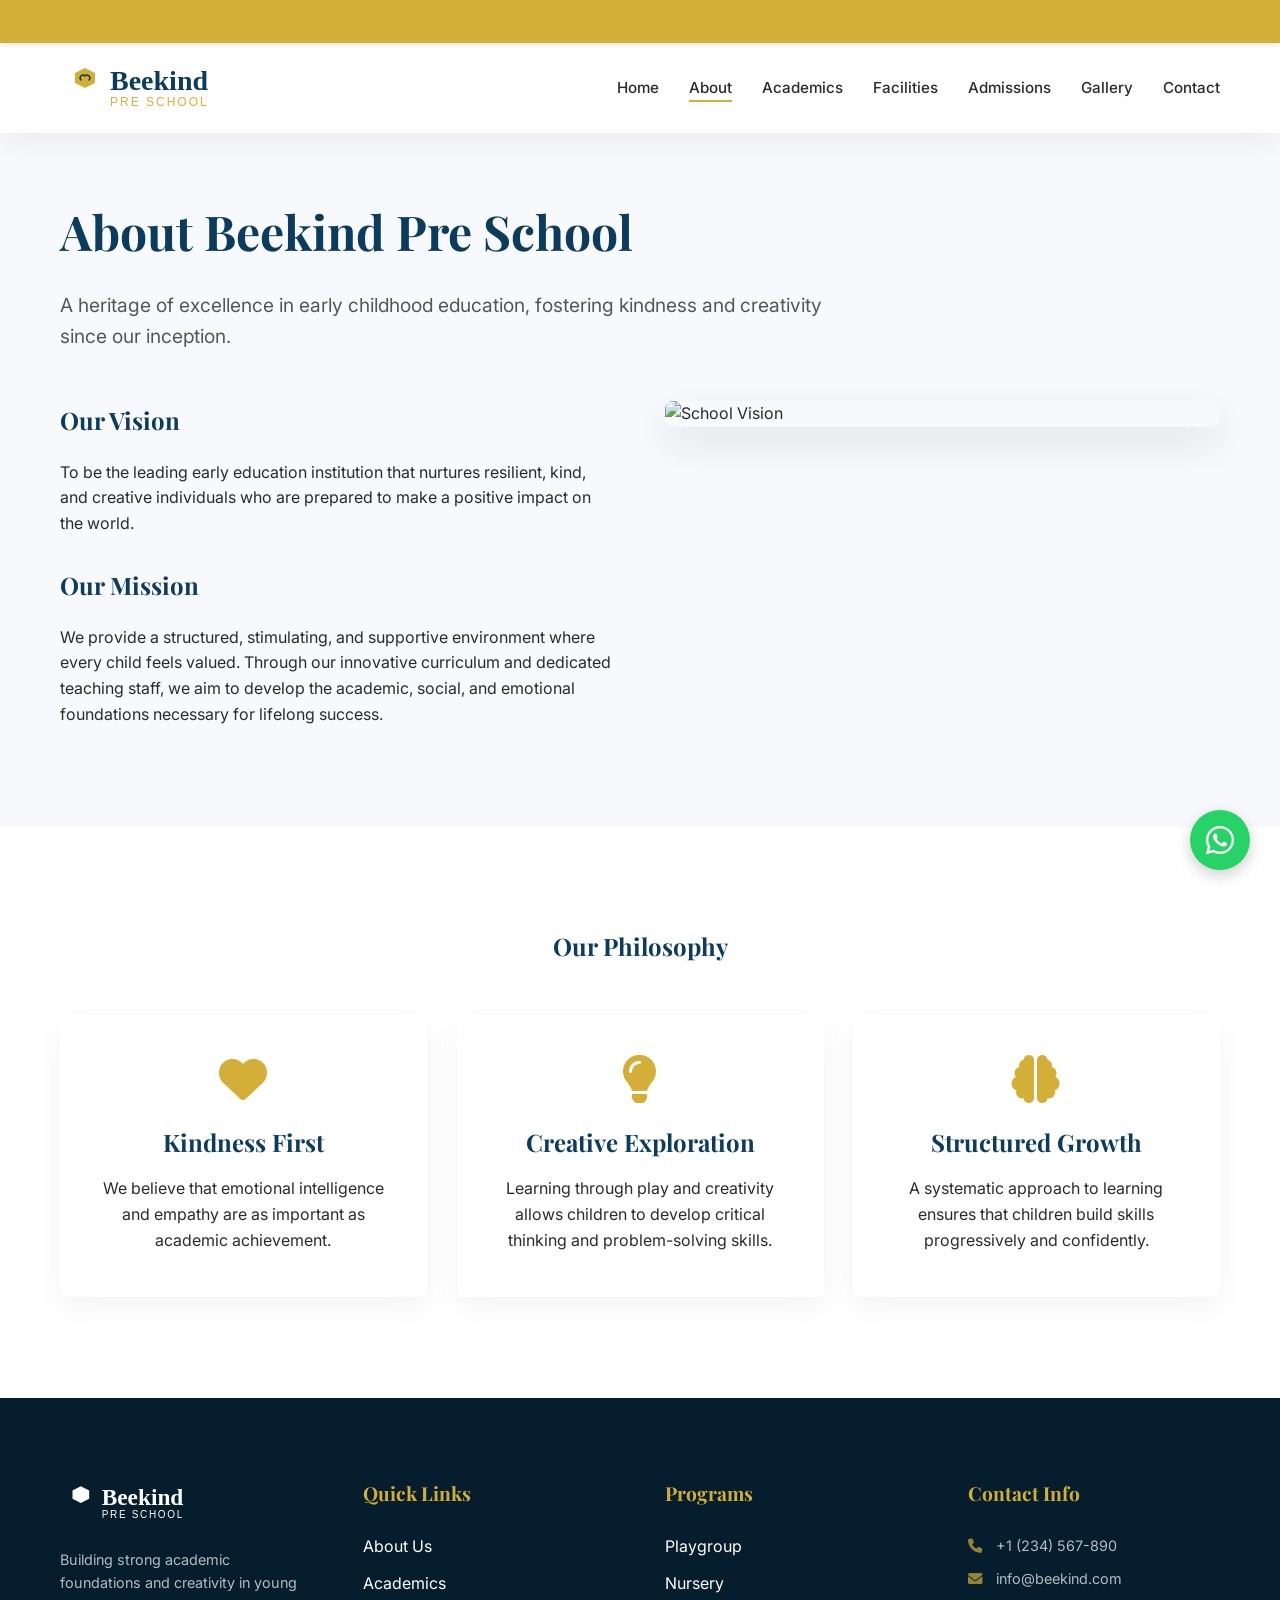
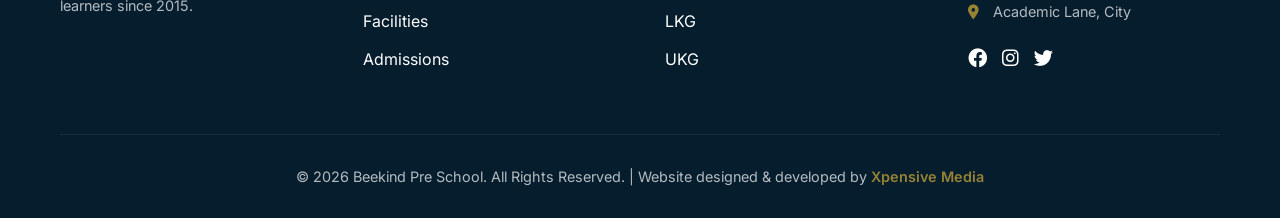
==== about.html @ 11b9f884 "Initial commit: Premium Preschool Web App with Admissions, Facilities, and Gallery" ====
<!DOCTYPE html>
<html lang="en">
<head>
    <meta charset="UTF-8">
    <meta name="viewport" content="width=device-width, initial-scale=1.0">
    <title>About Us | Beekind Pre School</title>
    <link href="https://fonts.googleapis.com/css2?family=Inter:wght@400;500;600;700&family=Playfair+Display:ital,wght@0,700;1,700&display=swap" rel="stylesheet">
    <link rel="stylesheet" href="https://cdnjs.cloudflare.com/ajax/libs/font-awesome/6.0.0/css/all.min.css">
    <link rel="stylesheet" href="css/style.css">
    <!-- Favicon -->
    <link rel="icon" type="image/svg+xml" href="assets/favicon.svg">
</head>
<body>
    <!-- Announcement Bar -->
    <div class="announcement-bar">
        <div class="announcement-text">
            ✨ Admissions Open for 2026–27! Join Beekind Pre School today. 🎒 Early Bird registrations closing soon! 🖌️ Enroll your child for a brighter future. ✨
        </div>
    </div>
    <header>
        <div class="container nav-container">
            <a href="index.html" class="logo">
                <img src="assets/logo.svg" alt="Beekind Pre School Logo">
            </a>
            <ul class="nav-links">
                <li><a href="index.html">Home</a></li>
                <li><a href="about.html" class="active">About</a></li>
                <li><a href="academics.html">Academics</a></li>
                <li><a href="facilities.html">Facilities</a></li>
                <li><a href="admissions.html">Admissions</a></li>
                <li><a href="gallery.html">Gallery</a></li>
                <li><a href="contact.html">Contact</a></li>
            </ul>
            <div class="mobile-toggle">
                <i class="fas fa-bars"></i>
            </div>
        </div>
    </header>

    <section class="section-padding bg-light" style="padding-top: 60px;">
        <div class="container">
            <h1 style="font-size: 3rem; margin-bottom: 20px;">About Beekind Pre School</h1>
            <p style="font-size: 1.2rem; color: var(--text-light); max-width: 800px; margin-bottom: 50px;">A heritage of excellence in early childhood education, fostering kindness and creativity since our inception.</p>
            
            <div style="display: flex; gap: 50px; flex-wrap: wrap;">
                <div style="flex: 1; min-width: 300px;">
                    <h2 style="margin-bottom: 20px;">Our Vision</h2>
                    <p style="margin-bottom: 30px;">To be the leading early education institution that nurtures resilient, kind, and creative individuals who are prepared to make a positive impact on the world.</p>
                    <h2 style="margin-bottom: 20px;">Our Mission</h2>
                    <p>We provide a structured, stimulating, and supportive environment where every child feels valued. Through our innovative curriculum and dedicated teaching staff, we aim to develop the academic, social, and emotional foundations necessary for lifelong success.</p>
                </div>
                <div style="flex: 1; min-width: 300px;">
                    <img src="https://images.unsplash.com/photo-1546410531-bb4caa6b424d?auto=format&fit=crop&w=800&q=80" alt="School Vision" style="border-radius: var(--border-radius); box-shadow: var(--shadow-medium);">
                </div>
            </div>
        </div>
    </section>

    <section class="section-padding" style="background-color: white;">
        <div class="container">
            <h2 class="text-center" style="margin-bottom: 50px;">Our Philosophy</h2>
            <div class="grid-3">
                <div class="card">
                    <i class="fas fa-heart fa-3x" style="color: var(--accent-color); margin-bottom: 20px;"></i>
                    <h3>Kindness First</h3>
                    <p>We believe that emotional intelligence and empathy are as important as academic achievement.</p>
                </div>
                <div class="card">
                    <i class="fas fa-lightbulb fa-3x" style="color: var(--accent-color); margin-bottom: 20px;"></i>
                    <h3>Creative Exploration</h3>
                    <p>Learning through play and creativity allows children to develop critical thinking and problem-solving skills.</p>
                </div>
                <div class="card">
                    <i class="fas fa-brain fa-3x" style="color: var(--accent-color); margin-bottom: 20px;"></i>
                    <h3>Structured Growth</h3>
                    <p>A systematic approach to learning ensures that children build skills progressively and confidently.</p>
                </div>
            </div>
        </div>
    </section>

    <!-- Footer -->
    <footer>
        <div class="container">
            <div class="footer-grid">
                <div class="footer-col">
                    <img src="assets/logo.svg" alt="Beekind Logo" style="height: 50px; margin-bottom: 20px; filter: brightness(0) invert(1);">
                    <p style="opacity: 0.7; font-size: 0.9rem;">Building strong academic foundations and creativity in young learners since 2015.</p>
                </div>
                <div class="footer-col">
                    <h4>Quick Links</h4>
                    <ul class="footer-links">
                        <li><a href="about.html">About Us</a></li>
                        <li><a href="academics.html">Academics</a></li>
                        <li><a href="facilities.html">Facilities</a></li>
                        <li><a href="admissions.html">Admissions</a></li>
                    </ul>
                </div>
                <div class="footer-col">
                    <h4>Programs</h4>
                    <ul class="footer-links">
                        <li><a href="academics.html#playgroup">Playgroup</a></li>
                        <li><a href="academics.html#nursery">Nursery</a></li>
                        <li><a href="academics.html#lkg">LKG</a></li>
                        <li><a href="academics.html#ukg">UKG</a></li>
                    </ul>
                </div>
                <div class="footer-col">
                    <h4>Contact Info</h4>
                    <ul style="opacity: 0.7; font-size: 0.9rem;">
                        <li style="margin-bottom: 10px;"><i class="fas fa-phone" style="margin-right: 10px; color: var(--accent-color);"></i> +1 (234) 567-890</li>
                        <li style="margin-bottom: 10px;"><i class="fas fa-envelope" style="margin-right: 10px; color: var(--accent-color);"></i> info@beekind.com</li>
                        <li><i class="fas fa-map-marker-alt" style="margin-right: 10px; color: var(--accent-color);"></i> Academic Lane, City</li>
                    </ul>
                    <div style="display: flex; gap: 15px; margin-top: 20px;">
                        <a href="#" style="font-size: 1.2rem; color: white;"><i class="fab fa-facebook"></i></a>
                        <a href="#" style="font-size: 1.2rem; color: white;"><i class="fab fa-instagram"></i></a>
                        <a href="#" style="font-size: 1.2rem; color: white;"><i class="fab fa-twitter"></i></a>
                    </div>
                </div>
            </div>
            <div class="footer-bottom">
                &copy; 2026 Beekind Pre School. All Rights Reserved. | Website designed & developed by <a href="https://xpensivemedia.vercel.app" target="_blank" style="color: var(--accent-color); font-weight: 600;">Xpensive Media</a>
            </div>
        </div>
    </footer>

    <a href="https://wa.me/1234567890" class="whatsapp-btn" target="_blank">
        <i class="fab fa-whatsapp"></i>
    </a>
    <script src="js/script.js"></script>
</body>
</html>
---- css/style.css ----
:root {
    --primary-color: #0B3C5D;
    --secondary-color: #FFFFFF;
    --accent-color: #D4AF37;
    --bg-color: #F7F9FC;
    --text-color: #2B2B2B;
    --text-light: #555555;
    --shadow-soft: 0 10px 30px rgba(0, 0, 0, 0.05);
    --shadow-medium: 0 15px 40px rgba(0, 0, 0, 0.1);
    --transition-smooth: all 0.3s cubic-bezier(0.4, 0, 0.2, 1);
    --container-width: 1200px;
    --border-radius: 8px;
}

/* Announcement Bar */
.announcement-bar {
    background-color: var(--accent-color);
    color: var(--primary-color);
    padding: 10px 0;
    overflow: hidden;
    white-space: nowrap;
    position: relative;
    z-index: 1001;
    font-weight: 600;
    font-size: 0.9rem;
    box-shadow: 0 2px 5px rgba(0,0,0,0.1);
}

.announcement-text {
    display: inline-block;
    padding-left: 100%;
    animation: marquee-scroll 30s linear infinite;
}

@keyframes marquee-scroll {
    0% { transform: translateX(0); }
    100% { transform: translateX(-100%); }
}

/* Reveal Animations */
@keyframes revealUp {
    from { 
        opacity: 0; 
        transform: translateY(40px) scale(0.98); 
    }
    to { 
        opacity: 1; 
        transform: translateY(0) scale(1); 
    }
}

.reveal {
    opacity: 0;
    transition: opacity 0.8s ease, transform 0.8s cubic-bezier(0.23, 1, 0.32, 1);
}

.reveal.active {
    opacity: 1;
    animation: revealUp 1s cubic-bezier(0.23, 1, 0.32, 1) forwards;
}

.stagger-item {
    opacity: 0;
}

* {
    margin: 0;
    padding: 0;
    box-sizing: border-box;
}

body {
    font-family: 'Inter', sans-serif;
    background-color: var(--bg-color);
    color: var(--text-color);
    line-height: 1.6;
    overflow-x: hidden;
}

h1, h2, h3, h4, .font-premium {
    font-family: 'Playfair Display', serif;
    font-weight: 700;
    color: var(--primary-color);
}

a {
    text-decoration: none;
    color: inherit;
    transition: var(--transition-smooth);
}

ul {
    list-style: none;
}

img {
    max-width: 100%;
    display: block;
}

/* Utilities */
.container {
    max-width: var(--container-width);
    margin: 0 auto;
    padding: 0 20px;
}

.section-padding {
    padding: 100px 0;
}

.text-center {
    text-align: center;
}

.btn {
    display: inline-block;
    padding: 14px 32px;
    border-radius: var(--border-radius);
    font-weight: 600;
    cursor: pointer;
    transition: var(--transition-smooth);
    border: none;
    font-size: 1rem;
}

.btn-primary {
    background-color: var(--primary-color);
    color: var(--secondary-color);
}

.btn-primary:hover {
    background-color: #082d47;
    transform: translateY(-2px);
    box-shadow: var(--shadow-medium);
}

.btn-accent {
    background-color: var(--accent-color);
    color: var(--secondary-color);
}

.btn-accent:hover {
    background-color: #b3942e;
    transform: translateY(-2px);
    box-shadow: var(--shadow-medium);
}

.badge {
    display: inline-block;
    padding: 6px 16px;
    background-color: var(--accent-color);
    color: white;
    border-radius: 50px;
    font-size: 0.85rem;
    font-weight: 700;
    margin-bottom: 20px;
}

/* Header & Nav */
header {
    background-color: var(--secondary-color);
    box-shadow: var(--shadow-soft);
    position: sticky;
    top: 0;
    z-index: 1000;
    height: 90px;
    display: flex;
    align-items: center;
}

.nav-container {
    display: flex;
    justify-content: space-between;
    align-items: center;
    width: 100%;
}

.logo img {
    height: 60px;
}

.nav-links {
    display: flex;
    gap: 30px;
}

.nav-links li a {
    font-weight: 500;
    font-size: 0.95rem;
    color: var(--text-color);
    position: relative;
}

.nav-links li a::after {
    content: '';
    position: absolute;
    bottom: -5px;
    left: 0;
    width: 0;
    height: 2px;
    background-color: var(--accent-color);
    transition: var(--transition-smooth);
}

.nav-links li a:hover {
    color: var(--primary-color);
}

.nav-links li a:hover::after,
.nav-links li a.active::after {
    width: 100%;
}

.mobile-toggle {
    display: none;
    font-size: 1.5rem;
    cursor: pointer;
}

/* Hero Section */
.hero {
    height: 80vh;
    background: linear-gradient(rgba(11, 60, 93, 0.8), rgba(11, 60, 93, 0.6)), url('../assets/hero.png');
    background-size: cover;
    background-position: center;
    display: flex;
    align-items: center;
    color: var(--secondary-color);
    text-align: center;
}

.hero h1 {
    font-size: 3.5rem;
    margin-bottom: 20px;
    color: var(--secondary-color);
}

.hero p {
    font-size: 1.25rem;
    max-width: 700px;
    margin: 0 auto 40px;
    opacity: 0.9;
}

/* Cards & Grids */
.grid-3 {
    display: grid;
    grid-template-columns: repeat(auto-fit, minmax(300px, 1fr));
    gap: 30px;
}

.card {
    background-color: var(--secondary-color);
    padding: 40px;
    border-radius: var(--border-radius);
    box-shadow: var(--shadow-soft);
    transition: var(--transition-smooth);
    border-bottom: 4px solid transparent;
    text-align: center;
}

.card:hover {
    transform: translateY(-10px);
    box-shadow: var(--shadow-medium);
    border-bottom-color: var(--accent-color);
}

.card-icon {
    width: 60px;
    height: 60px;
    margin: 0 auto 25px;
    display: flex;
    align-items: center;
    justify-content: center;
}

.card h3 {
    margin-bottom: 15px;
    font-size: 1.5rem;
}

/* Gallery Grid */
.gallery-grid {
    display: grid;
    grid-template-columns: repeat(auto-fill, minmax(350px, 1fr));
    gap: 20px;
}

.gallery-item {
    position: relative;
    overflow: hidden;
    border-radius: var(--border-radius);
    aspect-ratio: 4/3;
    cursor: pointer;
}

.gallery-item img {
    width: 100%;
    height: 100%;
    object-fit: cover;
    transition: var(--transition-smooth);
}

.gallery-item:hover img {
    transform: scale(1.1);
}

/* Principal Message */
.quote-box {
    background-color: var(--primary-color);
    color: var(--secondary-color);
    padding: 60px;
    border-radius: var(--border-radius);
    text-align: center;
    position: relative;
}

.quote-box blockquote {
    font-family: 'Playfair Display', serif;
    font-size: 1.8rem;
    font-style: italic;
    margin-bottom: 20px;
}

/* Footer */
footer {
    background-color: #051d2d;
    color: var(--secondary-color);
    padding: 80px 0 30px;
}

.footer-grid {
    display: grid;
    grid-template-columns: repeat(auto-fit, minmax(200px, 1fr));
    gap: 50px;
    margin-bottom: 50px;
}

.footer-col h4 {
    color: var(--accent-color);
    margin-bottom: 25px;
    font-size: 1.2rem;
}

.footer-links li {
    margin-bottom: 12px;
}

.footer-links li a:hover {
    color: var(--accent-color);
    padding-left: 5px;
}

.footer-bottom {
    border-top: 1px solid rgba(255, 255, 255, 0.1);
    padding-top: 30px;
    text-align: center;
    font-size: 0.9rem;
    opacity: 0.7;
}

/* Floating WhatsApp */
.whatsapp-btn {
    position: fixed;
    bottom: 30px;
    right: 30px;
    background-color: #25D366;
    color: white;
    width: 60px;
    height: 60px;
    border-radius: 50%;
    display: flex;
    align-items: center;
    justify-content: center;
    font-size: 2rem;
    box-shadow: 0 5px 15px rgba(0,0,0,0.2);
    z-index: 1000;
    transition: var(--transition-smooth);
}

.whatsapp-btn:hover {
    transform: scale(1.1);
    box-shadow: 0 0 25px rgba(37, 211, 102, 0.6), 0 0 50px rgba(37, 211, 102, 0.3);
}

/* Responsive */
@media (max-width: 768px) {
    header {
        height: 70px;
    }
    
    .nav-links {
        display: flex;
        position: fixed;
        top: 70px;
        left: -100%;
        width: 100%;
        height: calc(100vh - 70px);
        background-color: var(--secondary-color);
        flex-direction: column;
        padding: 50px 20px;
        gap: 25px;
        text-align: center;
        transition: var(--transition-smooth);
        z-index: 1001;
    }
    
    .nav-links.active {
        left: 0;
    }
    
    .mobile-toggle {
        display: block;
    }
    
    .hero h1 {
        font-size: 2.5rem;
    }
    
    .hero p {
        font-size: 1rem;
    }
}
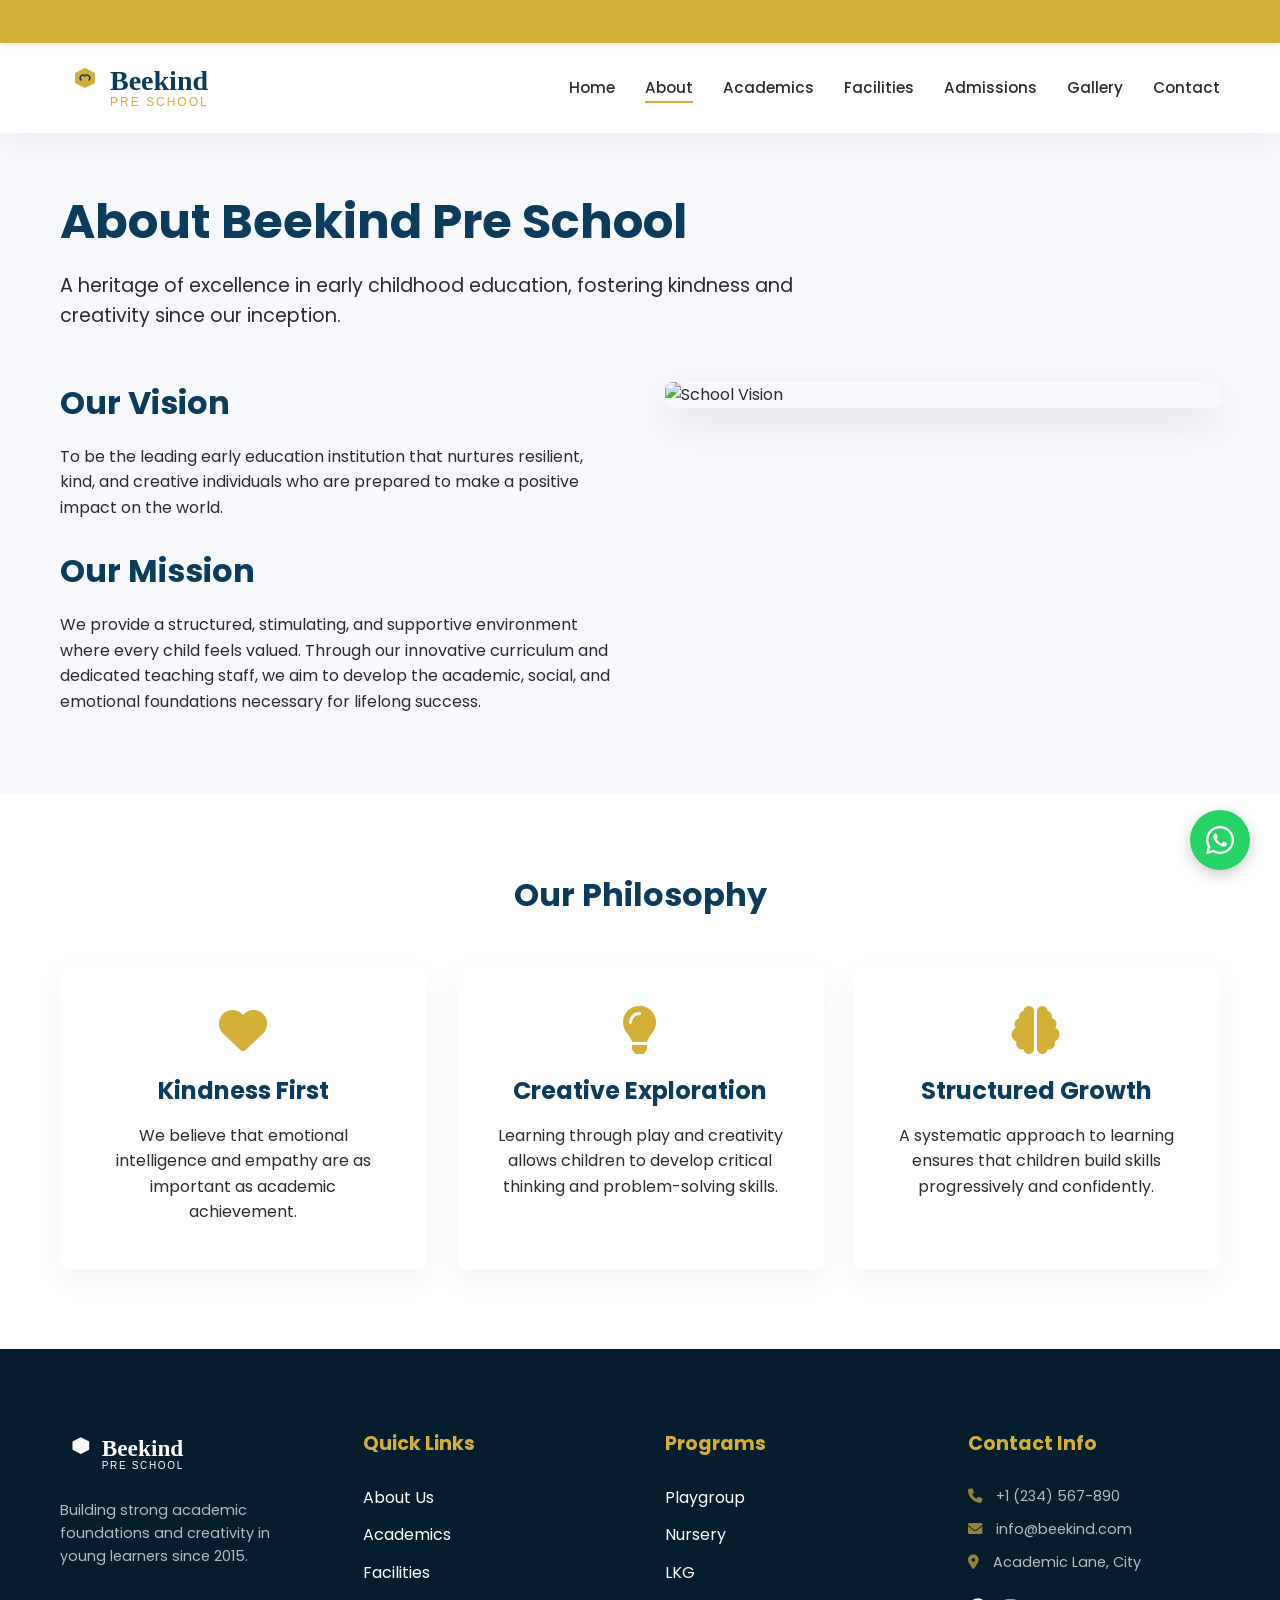
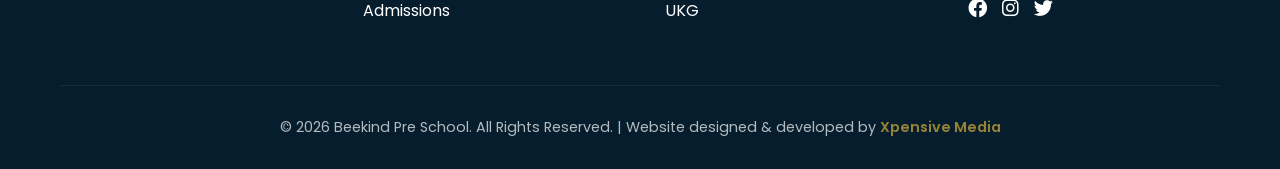
==== commit 354bbbd4: "Fix: Alignment issues on Admissions page and added professional form styles" ====
--- a/about.html
+++ b/about.html
@@ -4,7 +4,7 @@
     <meta charset="UTF-8">
     <meta name="viewport" content="width=device-width, initial-scale=1.0">
     <title>About Us | Beekind Pre School</title>
-    <link href="https://fonts.googleapis.com/css2?family=Inter:wght@400;500;600;700&family=Playfair+Display:ital,wght@0,700;1,700&display=swap" rel="stylesheet">
+    <link href="https://fonts.googleapis.com/css2?family=Poppins:wght@400;500;600;700&family=Inter:wght@400;500;600;700&display=swap" rel="stylesheet">
     <link rel="stylesheet" href="https://cdnjs.cloudflare.com/ajax/libs/font-awesome/6.0.0/css/all.min.css">
     <link rel="stylesheet" href="css/style.css">
     <!-- Favicon -->
--- a/css/style.css
+++ b/css/style.css
@@ -1,10 +1,17 @@
 :root {
-    --primary-color: #0B3C5D;
-    --secondary-color: #FFFFFF;
-    --accent-color: #D4AF37;
-    --bg-color: #F7F9FC;
-    --text-color: #2B2B2B;
-    --text-light: #555555;
+    --primary: #0B3C5D;
+    --accent: #D4AF37;
+    --background: #F7F9FC;
+    --text: #2B2B2B;
+    --white: #FFFFFF;
+    
+    /* Mapping for existing components */
+    --primary-color: var(--primary);
+    --secondary-color: var(--white);
+    --accent-color: var(--accent);
+    --bg-color: var(--background);
+    --text-color: var(--text);
+    
     --shadow-soft: 0 10px 30px rgba(0, 0, 0, 0.05);
     --shadow-medium: 0 15px 40px rgba(0, 0, 0, 0.1);
     --transition-smooth: all 0.3s cubic-bezier(0.4, 0, 0.2, 1);
@@ -70,18 +77,23 @@
 }
 
 body {
-    font-family: 'Inter', sans-serif;
+    font-family: 'Poppins', 'Inter', sans-serif;
     background-color: var(--bg-color);
     color: var(--text-color);
     line-height: 1.6;
+    font-size: 16px;
     overflow-x: hidden;
 }
 
 h1, h2, h3, h4, .font-premium {
-    font-family: 'Playfair Display', serif;
+    font-family: 'Poppins', sans-serif;
     font-weight: 700;
     color: var(--primary-color);
 }
+
+h1 { font-size: 48px; line-height: 1.2; }
+h2 { font-size: 32px; line-height: 1.3; }
+h3 { font-size: 22px; line-height: 1.4; }
 
 a {
     text-decoration: none;
@@ -106,7 +118,7 @@
 }
 
 .section-padding {
-    padding: 100px 0;
+    padding: 80px 0;
 }
 
 .text-center {
@@ -132,7 +144,7 @@
 .btn-primary:hover {
     background-color: #082d47;
     transform: translateY(-2px);
-    box-shadow: var(--shadow-medium);
+    box-shadow: 0px 6px 18px rgba(0,0,0,0.15);
 }
 
 .btn-accent {
@@ -143,7 +155,7 @@
 .btn-accent:hover {
     background-color: #b3942e;
     transform: translateY(-2px);
-    box-shadow: var(--shadow-medium);
+    box-shadow: 0px 6px 18px rgba(0,0,0,0.15);
 }
 
 .badge {
@@ -255,7 +267,7 @@
     padding: 40px;
     border-radius: var(--border-radius);
     box-shadow: var(--shadow-soft);
-    transition: var(--transition-smooth);
+    transition: 0.3s ease;
     border-bottom: 4px solid transparent;
     text-align: center;
 }
@@ -304,6 +316,42 @@
 
 .gallery-item:hover img {
     transform: scale(1.1);
+}
+
+/* Forms */
+.form-group {
+    margin-bottom: 25px;
+    text-align: left;
+}
+
+.form-group label {
+    display: block;
+    margin-bottom: 10px;
+    font-weight: 600;
+    color: var(--primary-color);
+    font-size: 0.95rem;
+}
+
+.form-group input, 
+.form-group select, 
+.form-group textarea {
+    width: 100%;
+    padding: 14px 18px;
+    border: 2px solid #edf2f7;
+    border-radius: var(--border-radius);
+    font-family: inherit;
+    font-size: 0.95rem;
+    transition: var(--transition-smooth);
+    background-color: #fcfdfe;
+}
+
+.form-group input:focus, 
+.form-group select:focus, 
+.form-group textarea:focus {
+    outline: none;
+    border-color: var(--primary-color);
+    background-color: #fff;
+    box-shadow: 0 0 0 4px rgba(11, 60, 93, 0.08);
 }
 
 /* Principal Message */
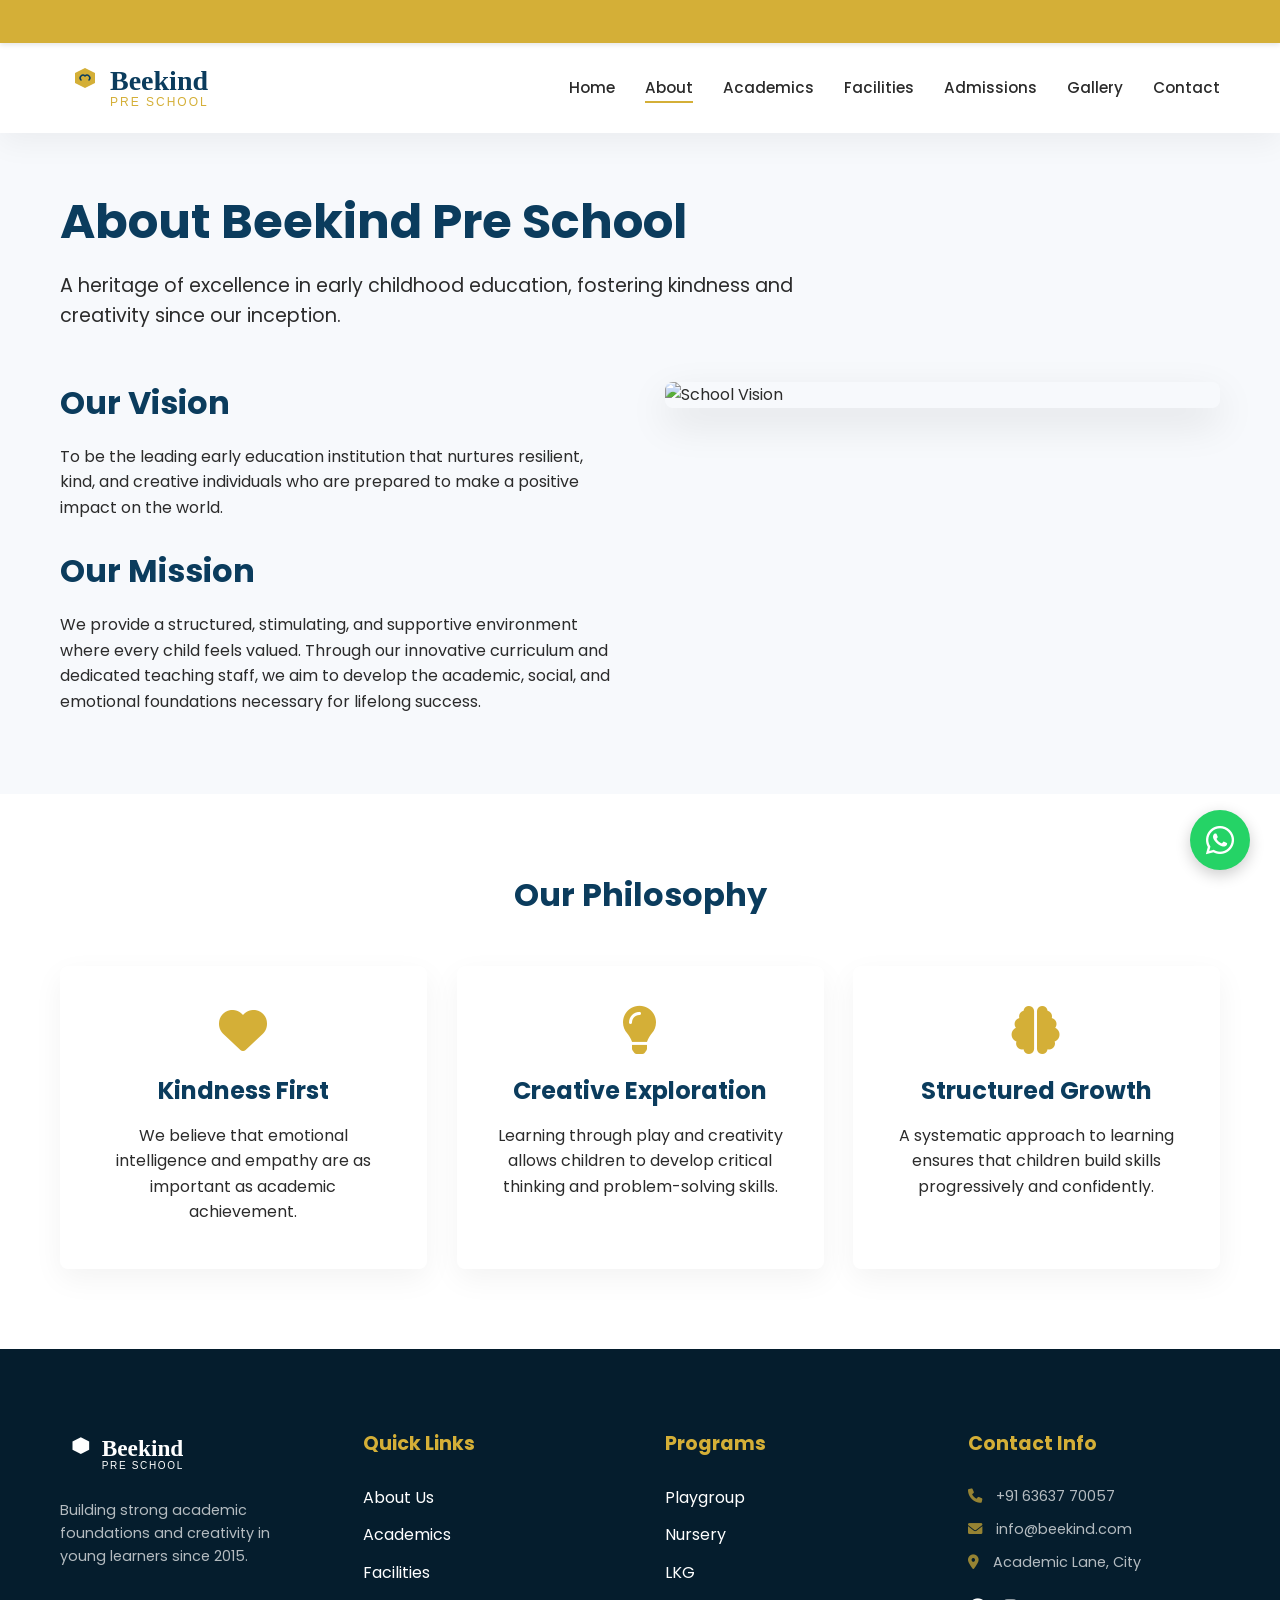
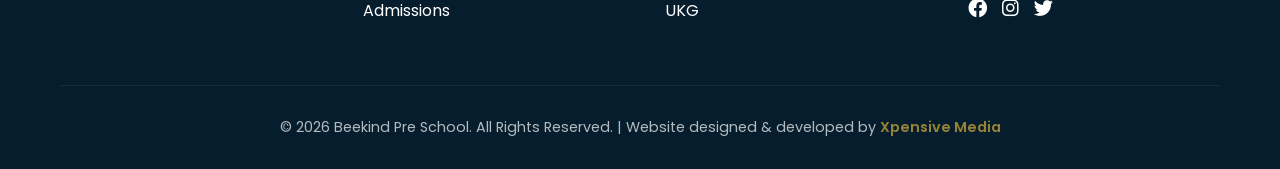
==== commit f4e29392: "Update: WhatsApp number changed to 6363770057 with custom message; footers updated with new phone nu" ====
--- a/about.html
+++ b/about.html
@@ -108,7 +108,7 @@
                 <div class="footer-col">
                     <h4>Contact Info</h4>
                     <ul style="opacity: 0.7; font-size: 0.9rem;">
-                        <li style="margin-bottom: 10px;"><i class="fas fa-phone" style="margin-right: 10px; color: var(--accent-color);"></i> +1 (234) 567-890</li>
+                        <li style="margin-bottom: 10px;"><i class="fas fa-phone" style="margin-right: 10px; color: var(--accent-color);"></i> +91 63637 70057</li>
                         <li style="margin-bottom: 10px;"><i class="fas fa-envelope" style="margin-right: 10px; color: var(--accent-color);"></i> info@beekind.com</li>
                         <li><i class="fas fa-map-marker-alt" style="margin-right: 10px; color: var(--accent-color);"></i> Academic Lane, City</li>
                     </ul>
@@ -125,7 +125,7 @@
         </div>
     </footer>
 
-    <a href="https://wa.me/1234567890" class="whatsapp-btn" target="_blank">
+    <a href="https://wa.me/916363770057?text=Hello%20Beekind%20Pre%20School%2C%20I%20am%20interested%20in%20admissions.%20Please%20provide%20more%20details." class="whatsapp-btn" target="_blank">
         <i class="fab fa-whatsapp"></i>
     </a>
     <script src="js/script.js"></script>
--- a/css/style.css
+++ b/css/style.css
@@ -430,6 +430,51 @@
 .whatsapp-btn:hover {
     transform: scale(1.1);
     box-shadow: 0 0 25px rgba(37, 211, 102, 0.6), 0 0 50px rgba(37, 211, 102, 0.3);
+}
+
+
+/* Contact Page */
+.contact-container {
+    display: grid;
+    grid-template-columns: 1fr 1.2fr;
+    gap: 50px;
+    align-items: start;
+}
+
+.info-card {
+    background-color: var(--white);
+    padding: 40px;
+    border-radius: var(--border-radius);
+    box-shadow: var(--shadow-soft);
+    text-align: left;
+}
+
+.info-item {
+    display: flex;
+    gap: 20px;
+    margin-bottom: 30px;
+}
+
+.info-item i {
+    font-size: 1.5rem;
+    color: var(--accent);
+    margin-top: 5px;
+}
+
+.info-item h4 {
+    margin-bottom: 5px;
+    color: var(--primary);
+}
+
+.info-item p, .info-item a {
+    color: var(--text);
+    opacity: 0.8;
+}
+
+@media (max-width: 992px) {
+    .contact-container {
+        grid-template-columns: 1fr;
+    }
 }
 
 /* Responsive */
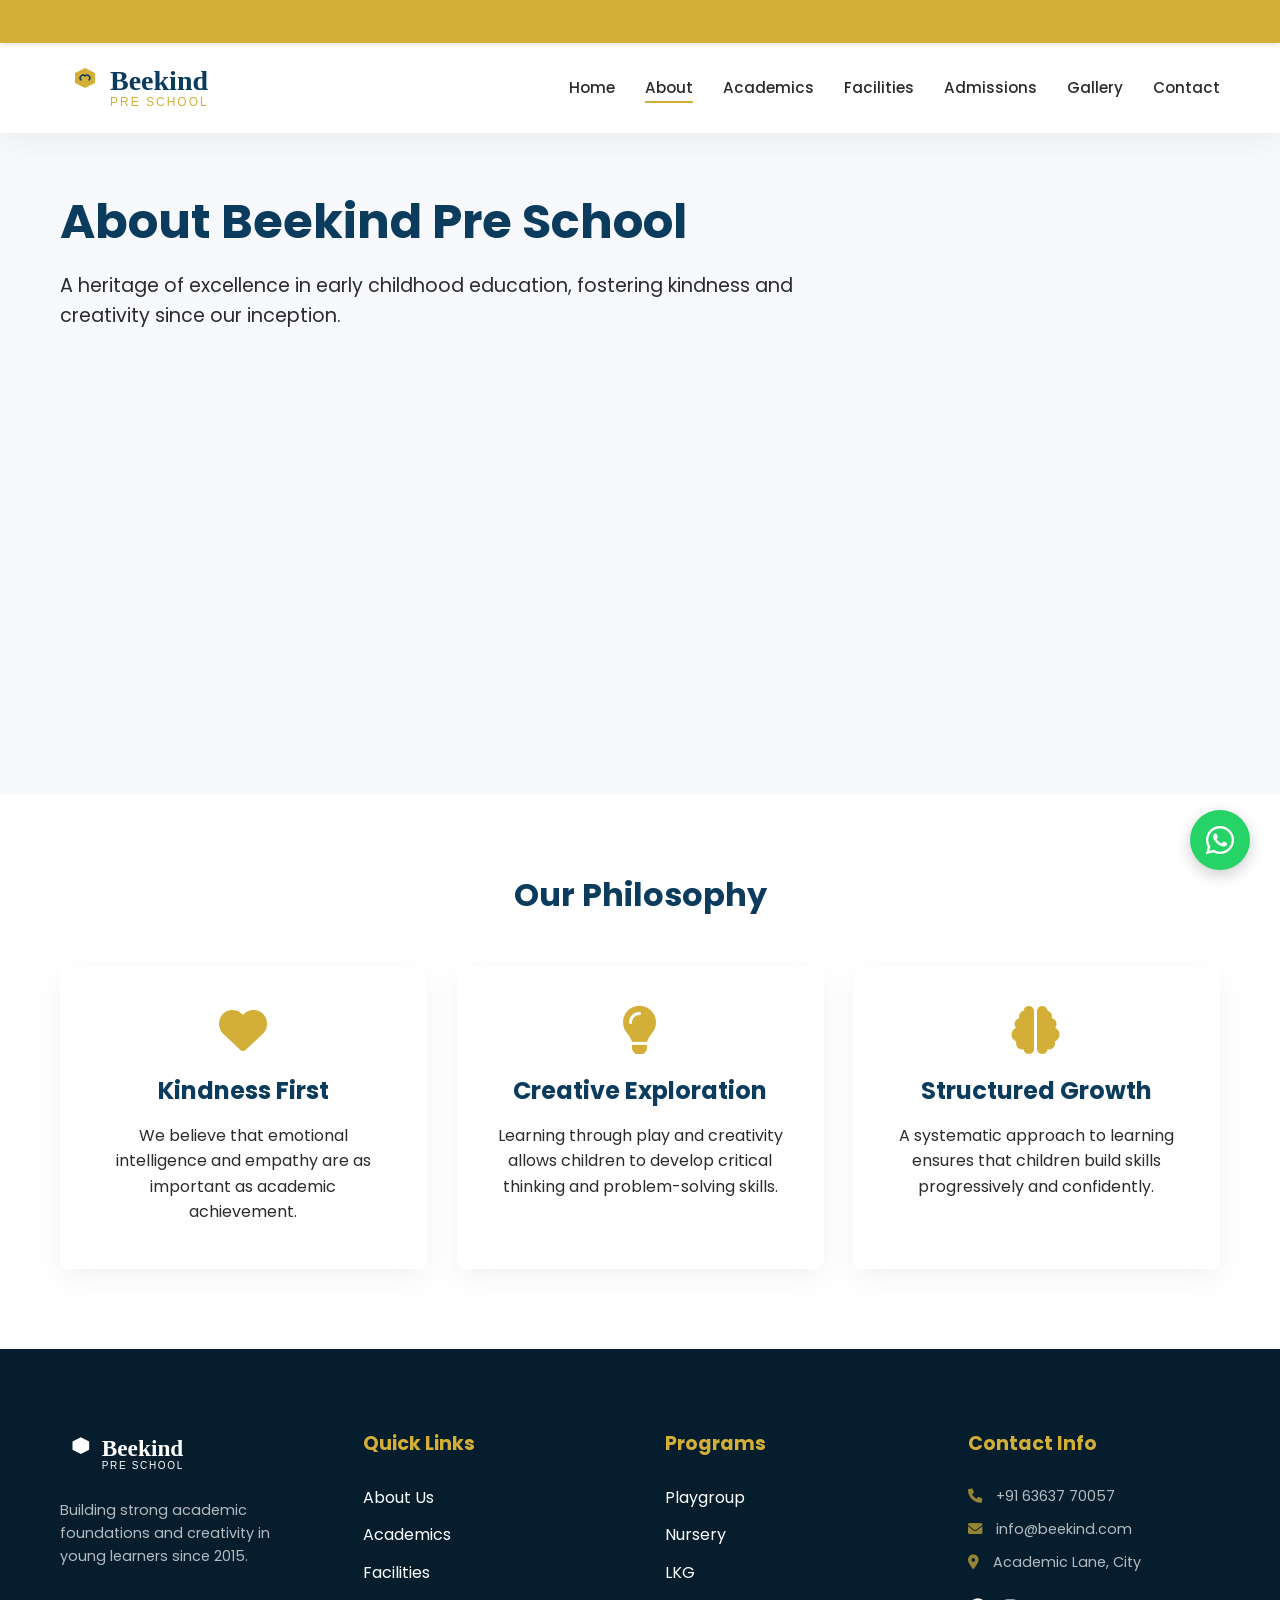
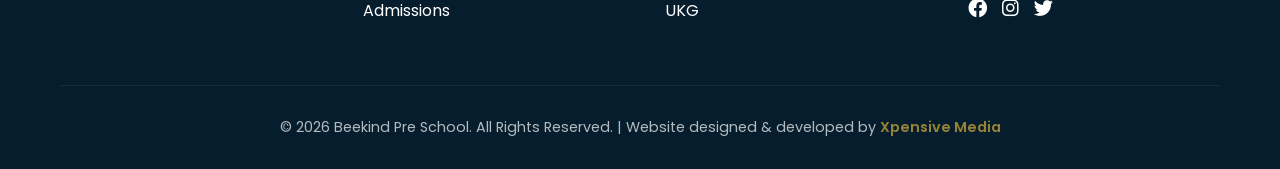
==== commit 758f2049: "feat: implement global design system, responsive layout, and interactive UI components across site p" ====
--- a/about.html
+++ b/about.html
@@ -42,14 +42,14 @@
             <h1 style="font-size: 3rem; margin-bottom: 20px;">About Beekind Pre School</h1>
             <p style="font-size: 1.2rem; color: var(--text-light); max-width: 800px; margin-bottom: 50px;">A heritage of excellence in early childhood education, fostering kindness and creativity since our inception.</p>
             
-            <div style="display: flex; gap: 50px; flex-wrap: wrap;">
-                <div style="flex: 1; min-width: 300px;">
+            <div class="grid-2" style="gap: 50px; align-items: start;">
+                <div class="reveal">
                     <h2 style="margin-bottom: 20px;">Our Vision</h2>
                     <p style="margin-bottom: 30px;">To be the leading early education institution that nurtures resilient, kind, and creative individuals who are prepared to make a positive impact on the world.</p>
                     <h2 style="margin-bottom: 20px;">Our Mission</h2>
                     <p>We provide a structured, stimulating, and supportive environment where every child feels valued. Through our innovative curriculum and dedicated teaching staff, we aim to develop the academic, social, and emotional foundations necessary for lifelong success.</p>
                 </div>
-                <div style="flex: 1; min-width: 300px;">
+                <div class="reveal">
                     <img src="https://images.unsplash.com/photo-1546410531-bb4caa6b424d?auto=format&fit=crop&w=800&q=80" alt="School Vision" style="border-radius: var(--border-radius); box-shadow: var(--shadow-medium);">
                 </div>
             </div>
--- a/css/style.css
+++ b/css/style.css
@@ -91,9 +91,21 @@
     color: var(--primary-color);
 }
 
-h1 { font-size: 48px; line-height: 1.2; }
-h2 { font-size: 32px; line-height: 1.3; }
-h3 { font-size: 22px; line-height: 1.4; }
+h1 { 
+    font-size: 48px; 
+    line-height: 1.2; 
+    margin-bottom: 20px;
+}
+h2 { 
+    font-size: 32px; 
+    line-height: 1.3; 
+    margin-bottom: 20px;
+}
+h3 { 
+    font-size: 22px; 
+    line-height: 1.4; 
+    margin-bottom: 15px;
+}
 
 a {
     text-decoration: none;
@@ -134,6 +146,8 @@
     transition: var(--transition-smooth);
     border: none;
     font-size: 1rem;
+    text-align: center;
+    min-height: 48px; /* Touch friendly */
 }
 
 .btn-primary {
@@ -256,9 +270,21 @@
 }
 
 /* Cards & Grids */
+.grid-2 {
+    display: grid;
+    grid-template-columns: repeat(2, 1fr);
+    gap: 30px;
+}
+
 .grid-3 {
     display: grid;
-    grid-template-columns: repeat(auto-fit, minmax(300px, 1fr));
+    grid-template-columns: repeat(3, 1fr);
+    gap: 30px;
+}
+
+.grid-4 {
+    display: grid;
+    grid-template-columns: repeat(4, 1fr);
     gap: 30px;
 }
 
@@ -295,7 +321,7 @@
 /* Gallery Grid */
 .gallery-grid {
     display: grid;
-    grid-template-columns: repeat(auto-fill, minmax(350px, 1fr));
+    grid-template-columns: repeat(3, 1fr);
     gap: 20px;
 }
 
@@ -380,7 +406,7 @@
 
 .footer-grid {
     display: grid;
-    grid-template-columns: repeat(auto-fit, minmax(200px, 1fr));
+    grid-template-columns: repeat(4, 1fr);
     gap: 50px;
     margin-bottom: 50px;
 }
@@ -432,6 +458,34 @@
     box-shadow: 0 0 25px rgba(37, 211, 102, 0.6), 0 0 50px rgba(37, 211, 102, 0.3);
 }
 
+/* Program Blocks */
+.program-block {
+    display: flex;
+    gap: 40px;
+    margin-bottom: 60px;
+    align-items: center;
+    background: white;
+    border-radius: var(--border-radius);
+    overflow: hidden;
+    box-shadow: var(--shadow-soft);
+}
+
+.program-img {
+    flex: 1;
+    min-height: 400px;
+    background-size: cover;
+    background-position: center;
+}
+
+.program-content {
+    flex: 1;
+    padding: 40px;
+    text-align: left;
+}
+
+.program-block.reverse {
+    flex-direction: row-reverse;
+}
 
 /* Contact Page */
 .contact-container {
@@ -471,31 +525,41 @@
     opacity: 0.8;
 }
 
-@media (max-width: 992px) {
-    .contact-container {
-        grid-template-columns: 1fr;
-    }
-}
-
-/* Responsive */
+/* Responsive Overrides */
+@media (max-width: 1024px) {
+    h1 { font-size: 36px !important; }
+    h2 { font-size: 26px !important; }
+    .section-padding { padding: 60px 0; }
+    
+    .grid-3, .grid-4, .gallery-grid {
+        grid-template-columns: repeat(2, 1fr);
+    }
+    
+    .footer-grid {
+        grid-template-columns: repeat(2, 1fr);
+    }
+}
+
 @media (max-width: 768px) {
-    header {
-        height: 70px;
+    header { height: 70px; }
+    
+    .nav-container {
+        padding: 0 20px;
     }
     
     .nav-links {
-        display: flex;
         position: fixed;
         top: 70px;
         left: -100%;
         width: 100%;
         height: calc(100vh - 70px);
-        background-color: var(--secondary-color);
+        background-color: var(--white);
         flex-direction: column;
-        padding: 50px 20px;
-        gap: 25px;
-        text-align: center;
+        align-items: center;
+        justify-content: center;
+        gap: 30px;
         transition: var(--transition-smooth);
+        box-shadow: 0 10px 30px rgba(0,0,0,0.1);
         z-index: 1001;
     }
     
@@ -507,11 +571,73 @@
         display: block;
     }
     
+    .hero {
+        height: 60vh;
+        text-align: center;
+        padding: 0 20px;
+    }
+    
     .hero h1 {
-        font-size: 2.5rem;
+        font-size: 2.2rem !important;
     }
     
     .hero p {
-        font-size: 1rem;
-    }
-}
+        margin: 0 auto 30px;
+    }
+    
+    .grid-2, .grid-3, .grid-4, .gallery-grid, .footer-grid {
+        grid-template-columns: 1fr !important;
+        gap: 20px;
+    }
+    
+    .program-block, .program-block.reverse {
+        flex-direction: column !important;
+        gap: 0;
+    }
+    
+    .program-img {
+        width: 100%;
+        min-height: 250px;
+    }
+    
+    .program-content {
+        padding: 30px 20px;
+    }
+    
+    .contact-container {
+        grid-template-columns: 1fr;
+    }
+    
+    .footer-col {
+        text-align: center;
+    }
+    
+    .footer-links {
+        display: flex;
+        flex-direction: column;
+        align-items: center;
+    }
+}
+
+@media (max-width: 480px) {
+    h1 { font-size: 28px !important; }
+    h2 { font-size: 22px !important; }
+    p, body { font-size: 15px; }
+    .section-padding { padding: 40px 0; }
+    
+    .hero {
+        height: 55vh;
+    }
+    
+    .hero h1 {
+        font-size: 1.8rem !important;
+    }
+    
+    .whatsapp-btn {
+        width: 50px;
+        height: 50px;
+        bottom: 20px;
+        right: 20px;
+        font-size: 1.5rem;
+    }
+}
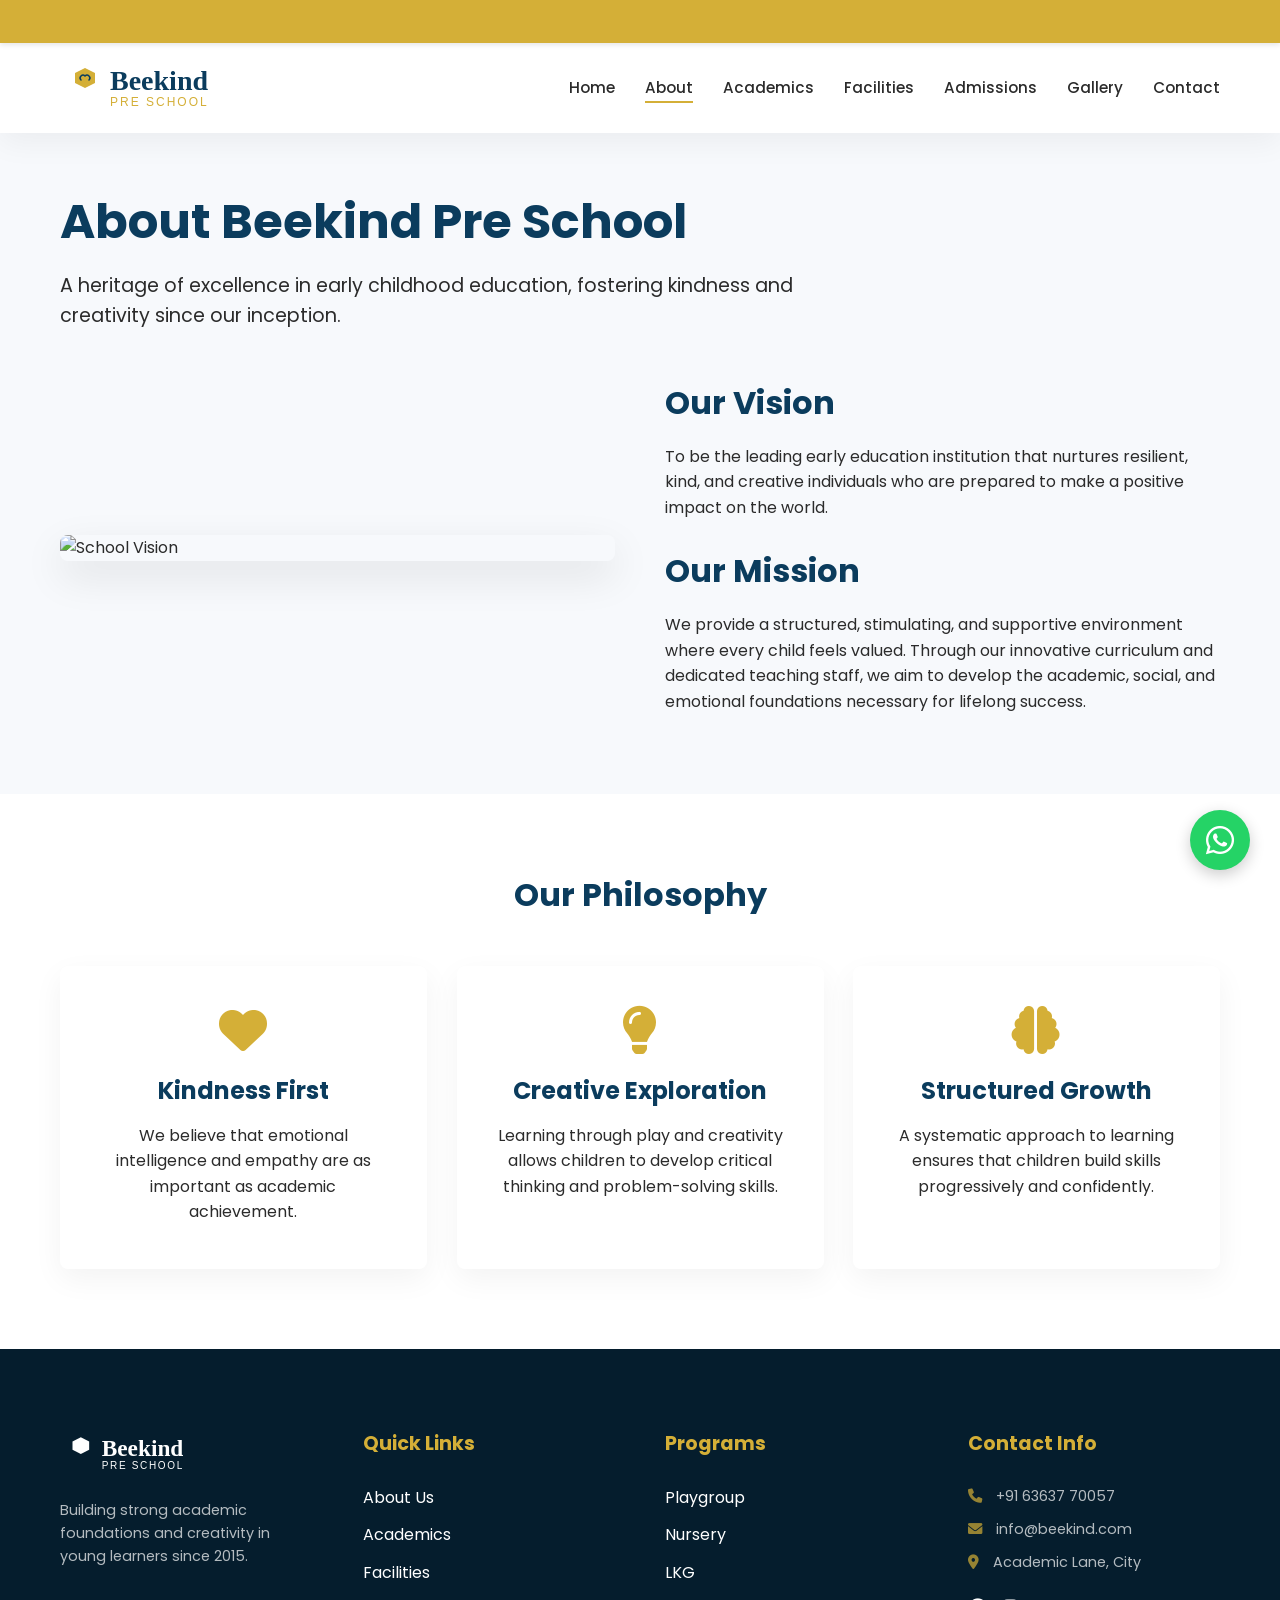
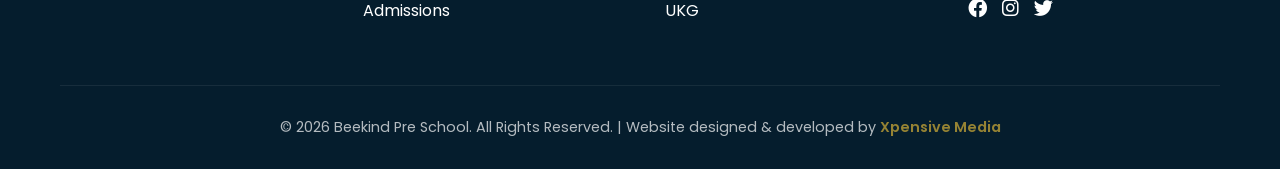
==== commit 71e764aa: "feat: implement global stylesheet, add scroll animations, and refine contact page layout" ====
--- a/about.html
+++ b/about.html
@@ -42,15 +42,15 @@
             <h1 style="font-size: 3rem; margin-bottom: 20px;">About Beekind Pre School</h1>
             <p style="font-size: 1.2rem; color: var(--text-light); max-width: 800px; margin-bottom: 50px;">A heritage of excellence in early childhood education, fostering kindness and creativity since our inception.</p>
             
-            <div class="grid-2" style="gap: 50px; align-items: start;">
+            <div class="grid-2" style="gap: 50px; align-items: center;">
                 <div class="reveal">
-                    <h2 style="margin-bottom: 20px;">Our Vision</h2>
-                    <p style="margin-bottom: 30px;">To be the leading early education institution that nurtures resilient, kind, and creative individuals who are prepared to make a positive impact on the world.</p>
-                    <h2 style="margin-bottom: 20px;">Our Mission</h2>
-                    <p>We provide a structured, stimulating, and supportive environment where every child feels valued. Through our innovative curriculum and dedicated teaching staff, we aim to develop the academic, social, and emotional foundations necessary for lifelong success.</p>
+                    <img src="https://images.unsplash.com/photo-1546410531-bb4caa6b424d?auto=format&fit=crop&w=800&q=80" alt="School Vision" style="border-radius: var(--border-radius); box-shadow: var(--shadow-medium);">
                 </div>
                 <div class="reveal">
-                    <img src="https://images.unsplash.com/photo-1546410531-bb4caa6b424d?auto=format&fit=crop&w=800&q=80" alt="School Vision" style="border-radius: var(--border-radius); box-shadow: var(--shadow-medium);">
+                    <h2 class="highlight-heading" style="margin-bottom: 20px;">Our Vision</h2>
+                    <p style="margin-bottom: 30px;">To be the leading early education institution that nurtures resilient, kind, and creative individuals who are prepared to make a positive impact on the world.</p>
+                    <h2 class="highlight-heading" style="margin-bottom: 20px;">Our Mission</h2>
+                    <p>We provide a structured, stimulating, and supportive environment where every child feels valued. Through our innovative curriculum and dedicated teaching staff, we aim to develop the academic, social, and emotional foundations necessary for lifelong success.</p>
                 </div>
             </div>
         </div>
--- a/css/style.css
+++ b/css/style.css
@@ -37,6 +37,7 @@
     display: inline-block;
     padding-left: 100%;
     animation: marquee-scroll 30s linear infinite;
+    white-space: nowrap;
 }
 
 @keyframes marquee-scroll {
@@ -58,12 +59,14 @@
 
 .reveal {
     opacity: 0;
-    transition: opacity 0.8s ease, transform 0.8s cubic-bezier(0.23, 1, 0.32, 1);
+    transform: translateY(30px);
+    transition: opacity 0.8s cubic-bezier(0.23, 1, 0.32, 1), transform 0.8s cubic-bezier(0.23, 1, 0.32, 1);
+    will-change: opacity, transform;
 }
 
 .reveal.active {
     opacity: 1;
-    animation: revealUp 1s cubic-bezier(0.23, 1, 0.32, 1) forwards;
+    transform: translateY(0);
 }
 
 .stagger-item {
@@ -193,6 +196,14 @@
     height: 90px;
     display: flex;
     align-items: center;
+    transition: height 0.4s ease, background-color 0.4s ease, box-shadow 0.4s ease;
+    box-shadow: 0 10px 30px rgba(0,0,0,0.05);
+}
+
+header.header-scrolled {
+    height: 70px;
+    background-color: rgba(255, 255, 255, 0.98);
+    box-shadow: 0 5px 20px rgba(0,0,0,0.1);
 }
 
 .nav-container {
@@ -204,6 +215,11 @@
 
 .logo img {
     height: 60px;
+    transition: height 0.4s ease;
+}
+
+header.header-scrolled .logo img {
+    height: 50px;
 }
 
 .nav-links {
@@ -569,6 +585,10 @@
     
     .mobile-toggle {
         display: block;
+        position: relative;
+        z-index: 1002;
+        font-size: 1.5rem;
+        cursor: pointer;
     }
     
     .hero {
@@ -585,9 +605,25 @@
         margin: 0 auto 30px;
     }
     
-    .grid-2, .grid-3, .grid-4, .gallery-grid, .footer-grid {
+    .grid-2 {
         grid-template-columns: 1fr !important;
-        gap: 20px;
+    }
+
+    .grid-3, .grid-4, .gallery-grid {
+        grid-template-columns: repeat(2, 1fr) !important;
+        gap: 15px;
+    }
+    
+    .footer-grid {
+        grid-template-columns: 1fr !important;
+        text-align: center;
+        gap: 40px;
+    }
+
+    .footer-col {
+        display: flex;
+        flex-direction: column;
+        align-items: center;
     }
     
     .program-block, .program-block.reverse {
